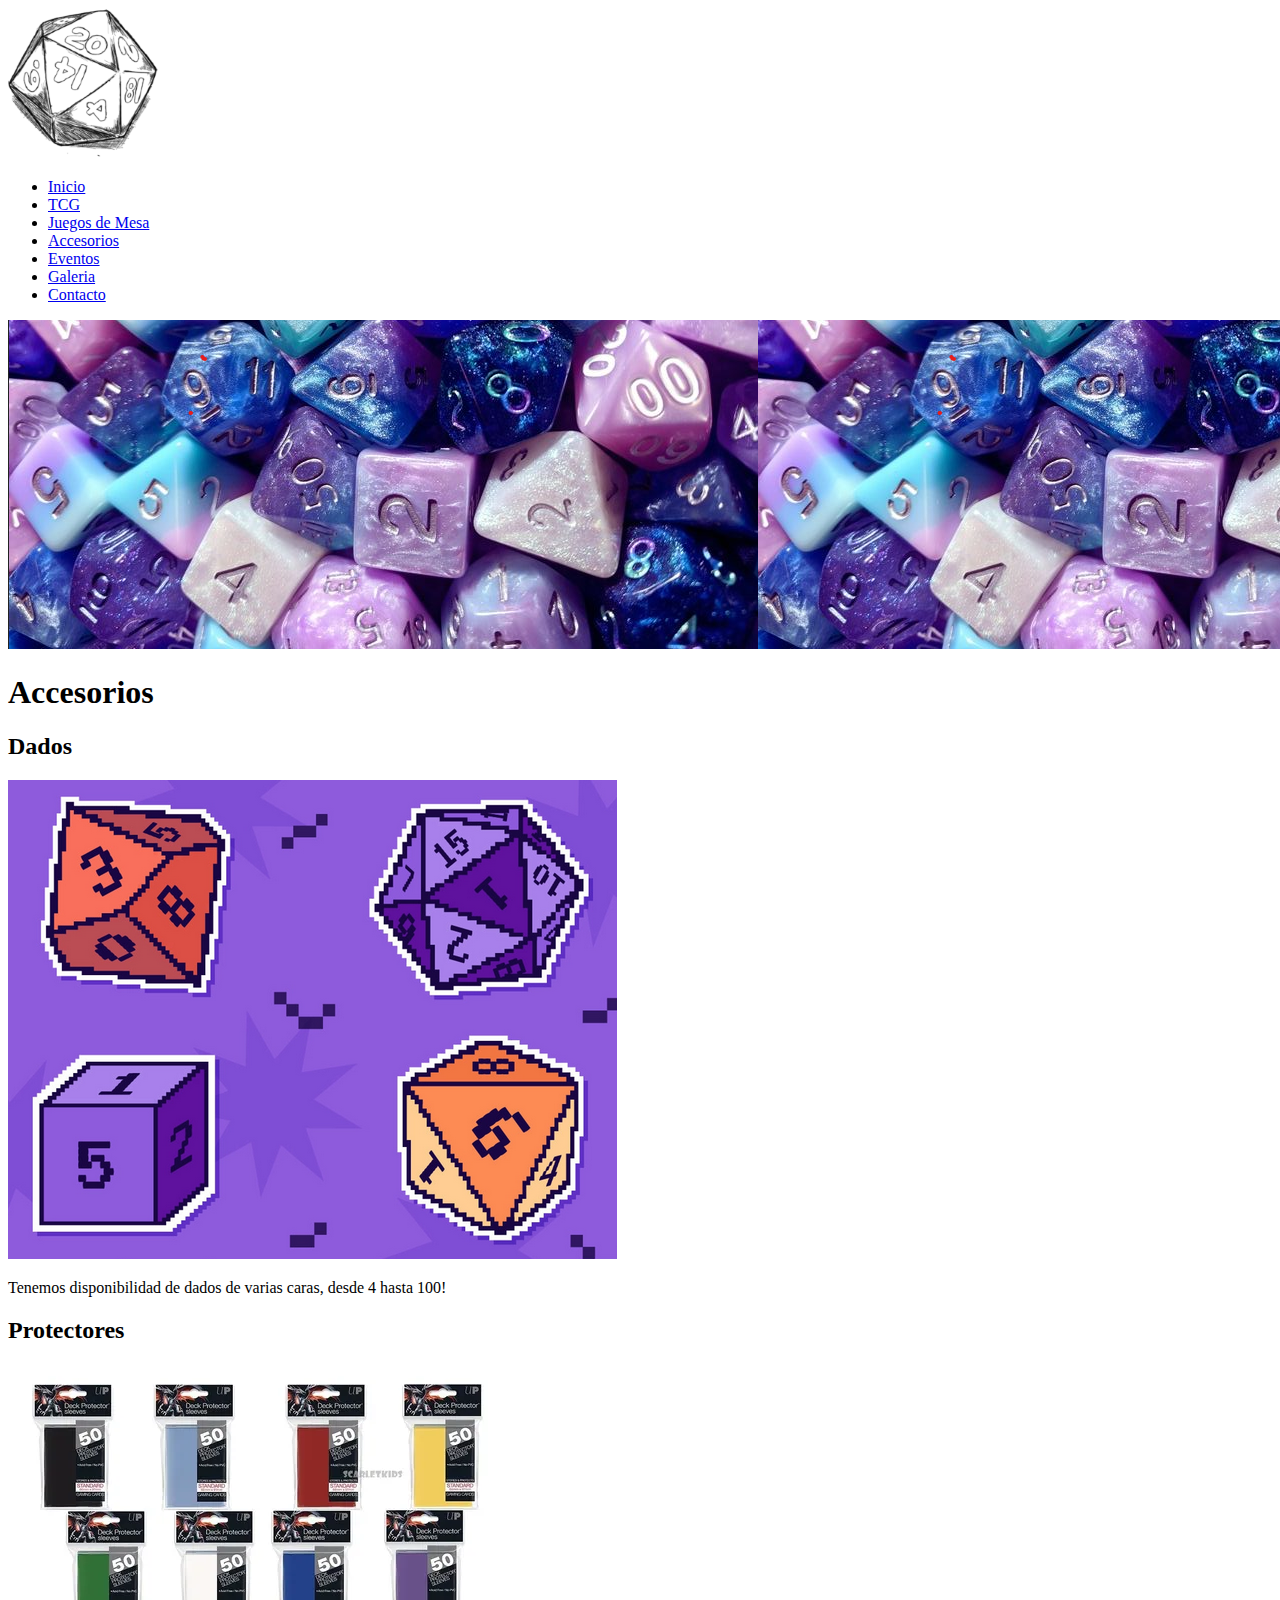
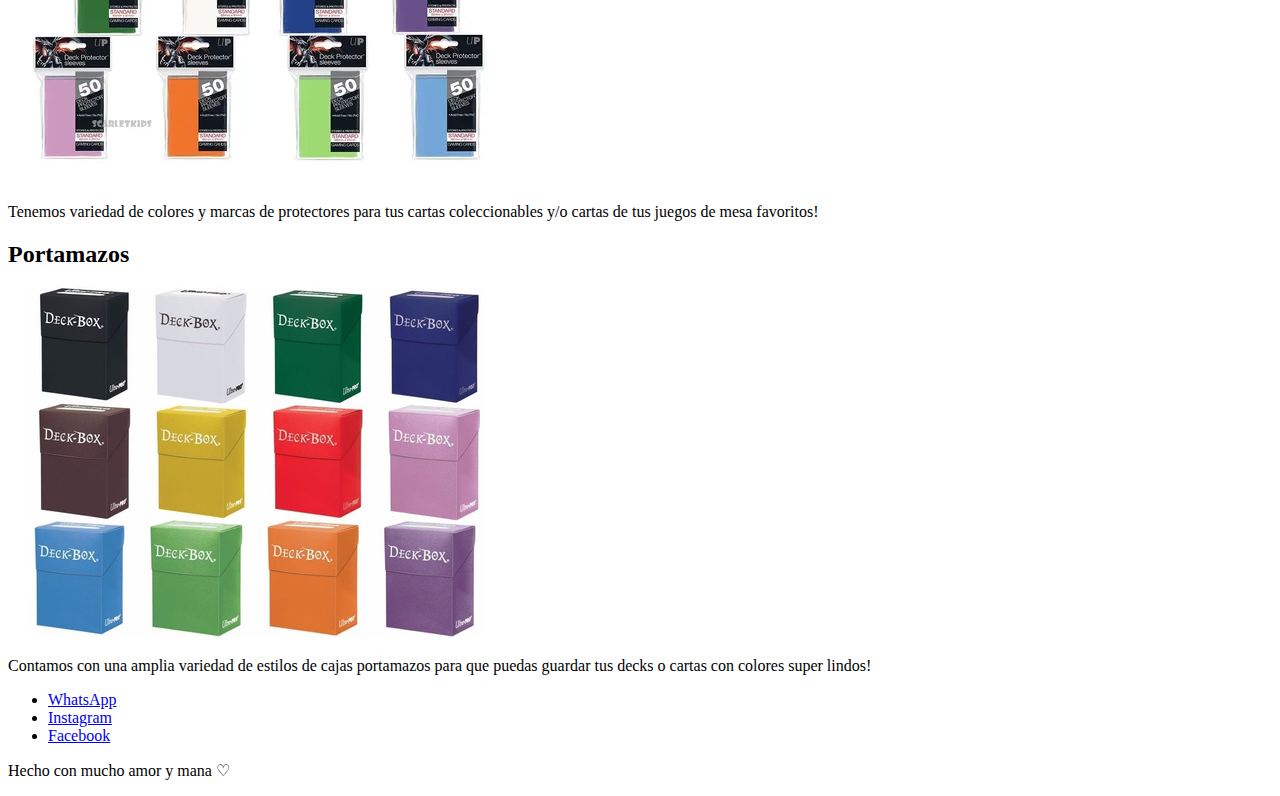
==== pages/accesorios.html @ 80c21d38 "cargando contenido a los html, previo a linkear css + bootstrap" ====
<!doctype html>
<html lang="en">

<head>
    <meta charset="utf-8">
    <meta name="viewport" content="width=device-width, initial-scale=1">
    <title>Bootstrap demo</title>
    <link href="https://cdn.jsdelivr.net/npm/bootstrap@5.2.0/dist/css/bootstrap.min.css" rel="stylesheet"
        integrity="sha384-gH2yIJqKdNHPEq0n4Mqa/HGKIhSkIHeL5AyhkYV8i59U5AR6csBvApHHNl/vI1Bx" crossorigin="anonymous">
</head>

<body>
    <!-- header (se repite en los demas html) -->
    <header class="header">
        <a href="../index.html"><img src="../img/dados_logo.png" alt="Imagen Logo"></a>
        <nav>
            <ul>
                <li><a href="../index.html">Inicio</a></li>
                <li><a href="./tcg.html">TCG</a></li>
                <li><a href="./juegosDeMesa.html">Juegos de Mesa</a></li>
                <li><a href="./accesorios.html">Accesorios</a></li>
                <li><a href="./eventos.html">Eventos</a></li>
                <li><a href="./galeria.html">Galeria</a></li>
                <li><a href="./contacto.html">Contacto</a></li>
            </ul>
        </nav>
    </header>

    <!-- main (cambiar main de cada html para poder personalizarlos) -->
    <main class="mainAccesorios">
        <div class="banner">
            <img src="../img/baner2.png" alt="Banner Grande">
        </div>
        <h1 class="tituloUno animate__animated animate__rubberBand">Accesorios</h1>
        <div class="accesoriosMain">
            <section class="dadosMain">
                <h2 class="tituloDos">Dados</h2>
                <img class="imgMesa" src="../img/dados2.png" alt="Dados Logo" class="imgLogo">
                <p>Tenemos disponibilidad de dados de varias caras, desde 4 hasta 100!</p>
            </section>

            <section class="protectoresMain">
                <h2 class="tituloDos">Protectores</h2>
                <img class="imgMesa" src="../img/protectores_ultrapro_img.png" alt="Protectores Logo" class="imgLogo">
                <p>Tenemos variedad de colores y marcas de protectores para tus cartas coleccionables y/o cartas de
                    tus juegos de mesa favoritos!</p>
            </section>

            <section class="portamazosMain">
                <h2 class="tituloDos">Portamazos</h2>
                <img class="imgMesa" src="../img/deckbox_img.png" alt="Portamazos Logo" class="imgLogo">
                <p>Contamos con una amplia variedad de estilos de cajas portamazos para que puedas guardar tus decks
                    o cartas con colores super lindos!</p>
            </section>
        </div>
    </main>

    <!-- footer (se repite en los demas html) -->
    <footer class="footer">
        <ul>
            <li><a href="#">WhatsApp</a></li>
            <li><a href="#">Instagram</a></li>
            <li><a href="#">Facebook</a></li>
        </ul>
        <p>Hecho con mucho amor y mana ♡</p>
    </footer>

    <!-- JS final del Body -->
    <script src="https://cdn.jsdelivr.net/npm/bootstrap@5.2.0/dist/js/bootstrap.bundle.min.js"
        integrity="sha384-A3rJD856KowSb7dwlZdYEkO39Gagi7vIsF0jrRAoQmDKKtQBHUuLZ9AsSv4jD4Xa"
        crossorigin="anonymous"></script>
</body>

</html>
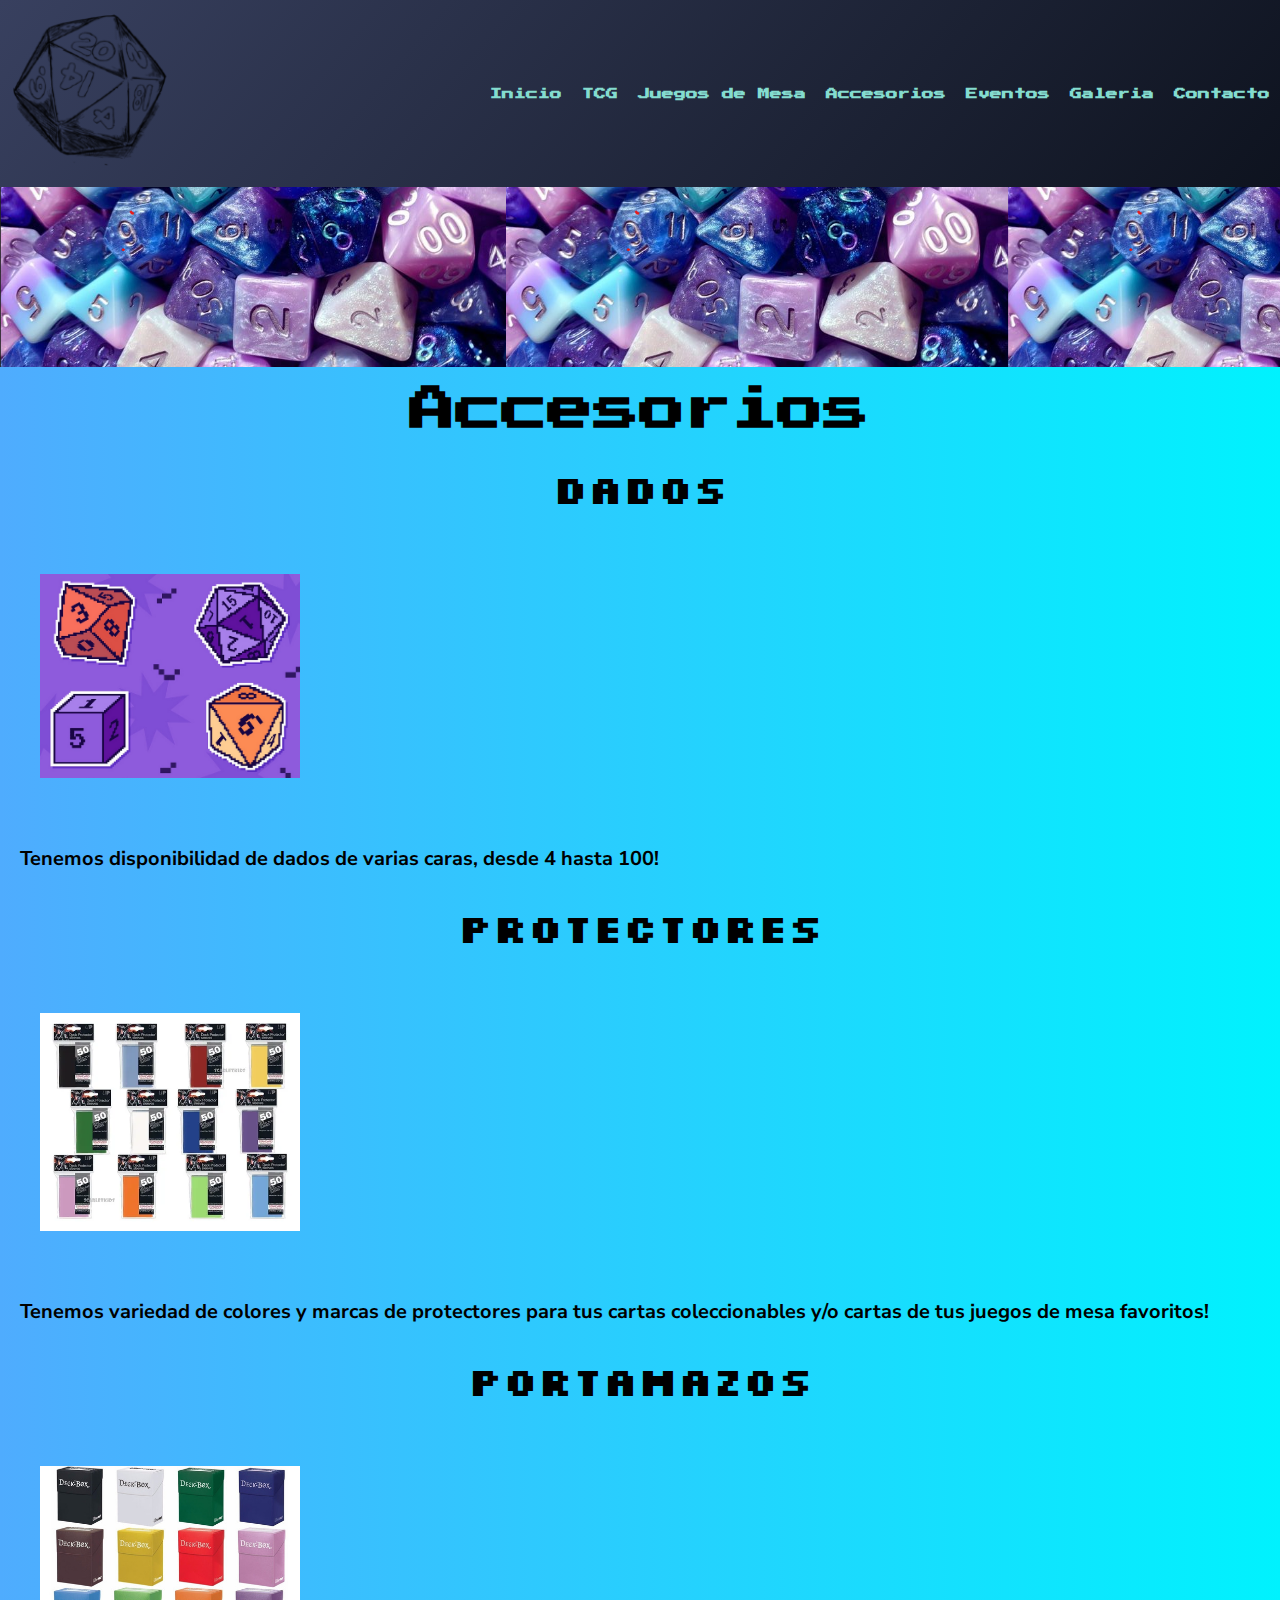
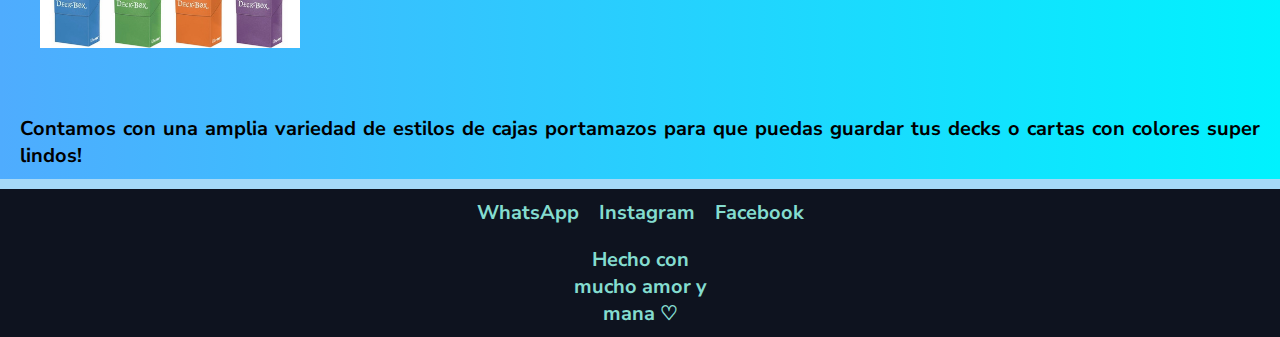
==== commit f8bfc6bf: "correcion links html + linkeo css" ====
--- a/pages/accesorios.html
+++ b/pages/accesorios.html
@@ -7,6 +7,8 @@
     <title>Bootstrap demo</title>
     <link href="https://cdn.jsdelivr.net/npm/bootstrap@5.2.0/dist/css/bootstrap.min.css" rel="stylesheet"
         integrity="sha384-gH2yIJqKdNHPEq0n4Mqa/HGKIhSkIHeL5AyhkYV8i59U5AR6csBvApHHNl/vI1Bx" crossorigin="anonymous">
+    <link rel="stylesheet" href="../css/style.css">
+
 </head>
 
 <body>
--- a/css/style.css
+++ b/css/style.css
@@ -0,0 +1,273 @@
+@import url('https://fonts.googleapis.com/css2?family=Nunito+Sans:wght@200&family=Press+Start+2P&family=Roboto&family=Silkscreen&display=swap');
+/* font-family: 'Nunito Sans', sans-serif;
+font-family: 'Roboto', sans-serif;
+font-family: 'Press Start 2P', cursive;
+font-family: 'Silkscreen', cursive; */
+
+/* Paleta de Colores
+--rich-black-fogra-29: #0e131fff;
+--middle-blue-green: #84dccfff;
+--uranian-blue: #a6d9f7ff;
+--slate-gray: #6b717eff;
+--independence: #38405fff; */
+
+/* Mobile Last / Reseteo */
+* {
+  margin: 0;
+  padding: 0;
+  box-sizing: border-box;
+}
+
+/* Header (logo + navbar + footer) */
+.header {
+  background: linear-gradient(130deg, #38405fff 0%, #0e131fff 100%);
+  display: flex;
+  justify-content: space-between;
+  align-items: center;
+  /* animation-name: headerColor;
+  animation-duration: 5s;
+  animation-iteration-count: infinite;
+  animation-delay: 2s; */
+}
+.header img {
+  width: 180px;
+  padding: 20px;
+  /* transform: translate(90px, 10px); */
+}
+.header img:hover {
+  transform: scale(1.1, 1.1);
+}
+.header ul {
+  font-family: 'Press Start 2P';
+  font-size: 12px;
+  color: #6b717eff;
+  list-style: none;
+  display: flex;
+}
+
+.header li,
+.footer li {
+  margin: 10px;
+}
+
+.header a,
+.footer a {
+  color: #84dccf;
+  text-decoration: none;
+}
+
+.header a:hover,
+.footer a:hover {
+  color: #38405fff;
+  font-weight: bold;
+}
+
+/* Footer */
+.footer {
+  background-color: #0e131fff;
+}
+.footer ul {
+  display: flex;
+  list-style: none;
+  width: 180px;
+  margin: 0 auto;
+  justify-content: center;
+}
+.footer p {
+  width: 180px;
+  margin: 0 auto;
+  color: #84dccf;
+  text-align: center;
+  justify-content: center;
+}
+
+/* Presets */
+body {
+  font-family: 'Nunito Sans', sans-serif;
+  font-size: 20px;
+  font-weight: bolder;
+  background-color: #a6d9f7;
+}
+main {
+  min-height: 90vh;
+  background-image: linear-gradient(to right, #4facfe 0%, #00f2fe 100%);
+}
+p {
+  margin: 10px;
+  padding: 10px;
+  text-align: justify;
+  justify-content: center;
+}
+a {
+  text-decoration: none;
+}
+
+.tituloUno {
+  font-family: 'Press Start 2P';
+  text-align: center;
+  font-size: 46px;
+  font-weight: bold;
+  margin: 10px;
+  padding: 10px;
+}
+.tituloUno:hover {
+  transform: skew(-12deg);
+}
+.tituloDos {
+  font-family: 'Silkscreen', cursive;
+  text-align: center;
+  font-size: 40px;
+  font-weight: bold;
+  margin: 10px;
+  padding: 10px;
+}
+.tituloDos:hover {
+  transform: skew(-12deg);
+}
+.tituloTres {
+  font-family: 'Silkscreen', cursive;
+  text-align: center;
+  font-size: 30px;
+  font-style: oblique;
+  font-weight: bold;
+  margin: 10px;
+  padding: 10px;
+}
+.imgMesa {
+  max-width: 300px;
+  margin: 20px;
+  padding: 20px;
+}
+.formularioMesa form {
+  display: flex;
+  align-items: flex-start;
+  margin: 10px;
+  padding: 20px;
+  flex-direction: column;
+}
+input:focus {
+  border-radius: 10px;
+  background-color: #d7dde9;
+  transition: .5s;
+}
+.infoMesa {
+  display: flex;
+  align-items: flex-start;
+  margin: 0 auto;
+  padding: 30px;
+  flex-direction: column;
+}
+
+
+/* Banner */
+.banner {
+  max-height: 180px;
+  overflow: hidden;
+}
+.banner img {
+  max-width: 100vw;
+}
+
+.mainIndex .contenidoMesa {
+    justify-content: space-around;
+}
+.parrafoInfo {
+  margin: 20px;
+  padding: 20px;
+  text-align: justify;
+}
+
+/* Grid Index */
+.contenidoMesa {
+  max-width: 450px;
+  margin: 0 auto;
+  display: grid;
+  grid-template-columns: repeat(3, 1fr);
+  grid-template-rows: repeat(3, 1fr);
+  /* align-items: center;
+  justify-items: center; */
+  text-align: center;
+  justify-content: space-around;
+  column-gap: 30px;
+  row-gap: 30px;
+}
+.contenidoMesa div {
+  margin: 50px;
+  width: 300px;
+  height: 300px;
+  overflow: hidden;
+  border-radius: 10px;
+}
+.contenidoMesa img {
+  max-width: 300px;
+}
+
+/* GRID Galeria */
+.gridGaleria {
+  max-width: 450px;
+  margin: 0 auto;
+  display: grid;
+  grid-template-columns: repeat(3, 1fr);
+  align-items: center;
+  justify-items: center;
+  justify-content: center;
+  column-gap: 15px;
+  row-gap: 15px;
+}
+.gridGaleria div {
+  width: 300px;
+  height: 300px;
+  overflow: hidden;
+  border-radius: 10px;
+}
+.gridGaleria img {
+  max-width: 300px;
+}
+ 
+/* KEYFRAMES */
+@keyframes headerColor {
+  0% {
+    background-image: #a3b0e4;
+    transition: 1s;
+  }
+  50% {
+    background-image: #7c3ba1;
+    transition: 1s;
+  }
+  100% {
+    background-image: #8c1ef3;
+    transition: 1s;
+  }
+}
+
+/* MEDIA QUERYS (siempre al final) */
+@media (max-width: 850px) {
+  .contenidoMesa {
+    grid-template-columns: repeat(2, 1fr);
+  }
+  .gridGaleria {
+    grid-template-columns: repeat(2, 1fr);
+  }
+}
+
+@media (max-width: 680px) {
+  .header {
+    flex-direction: column;
+  }
+  .contenidoMesa {
+    grid-template-columns: repeat(1, 1fr);
+  }
+  .gridGaleria {
+    grid-template-columns: repeat(1, 1fr);
+  }
+  .mapaMesa {
+    display: none;
+  }
+  .footer ul {
+    width: 180px;
+  }
+
+  form {
+    display: none;
+  }
+}
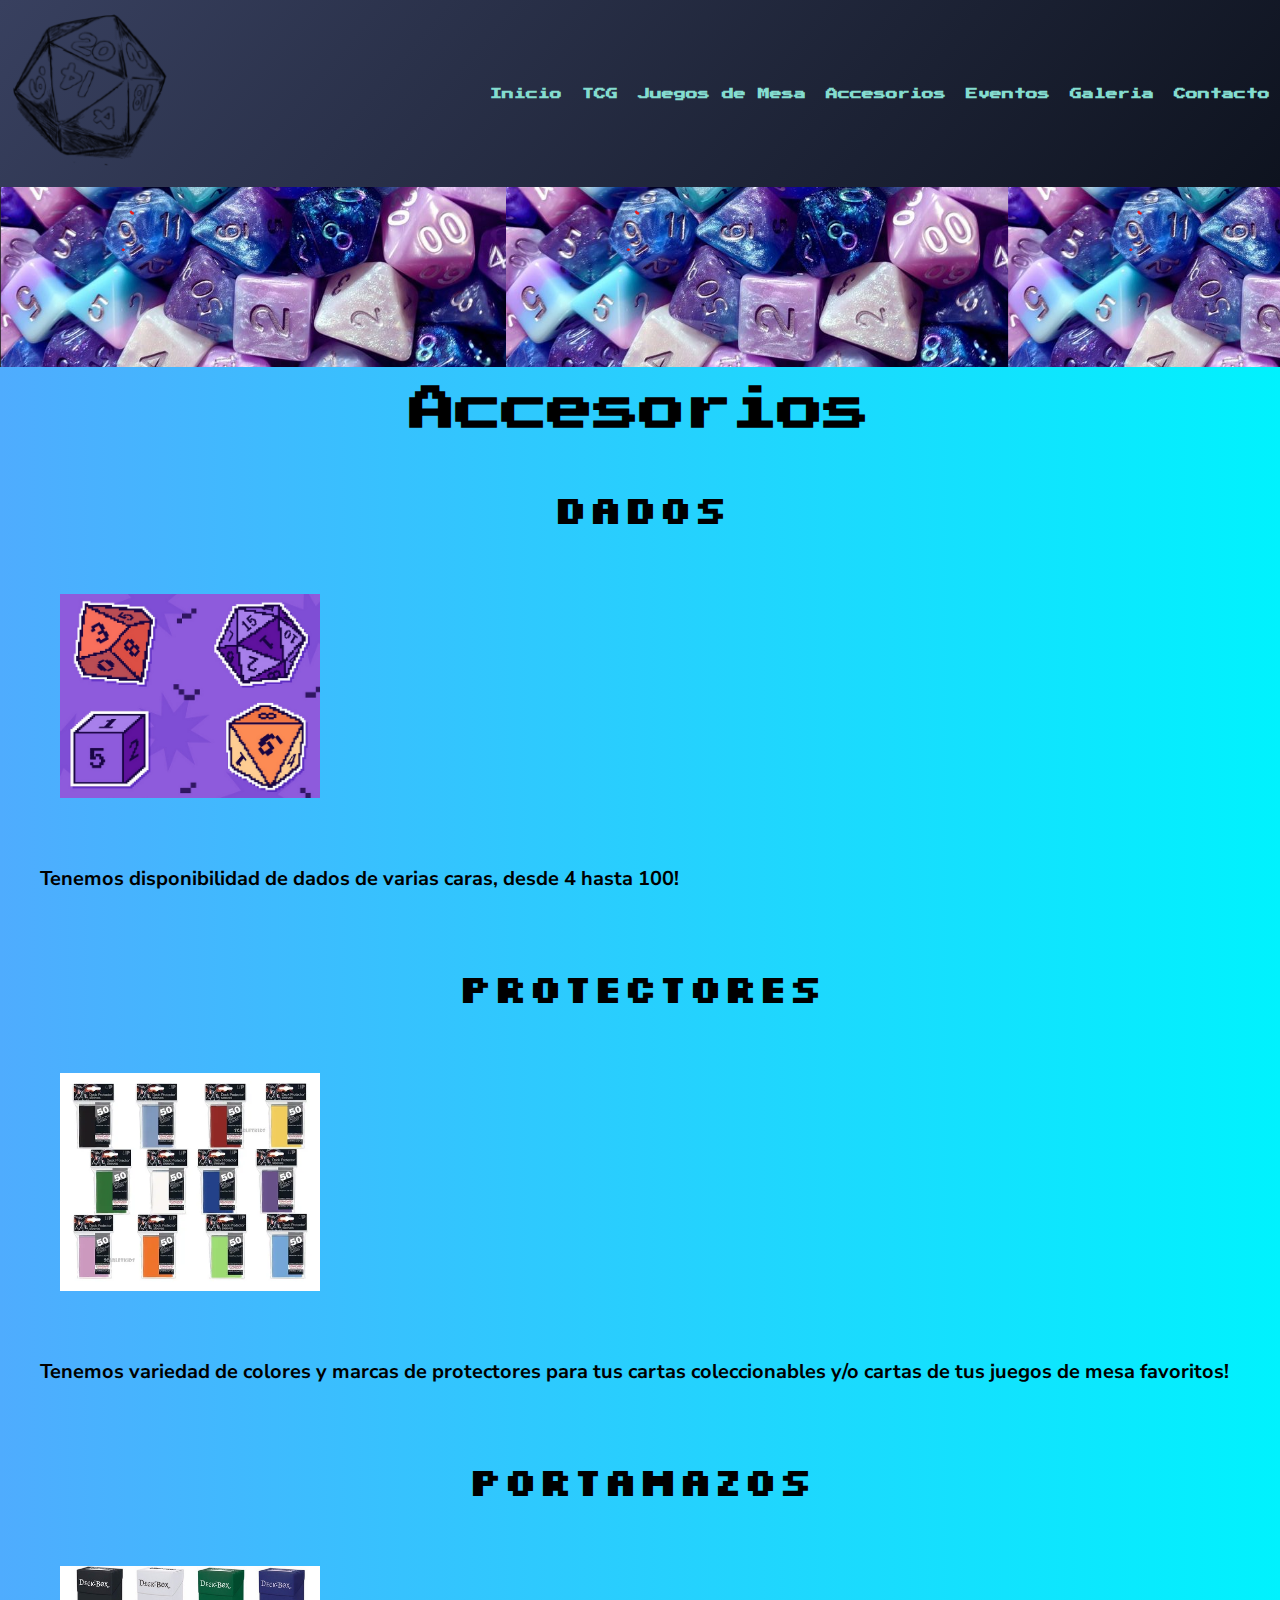
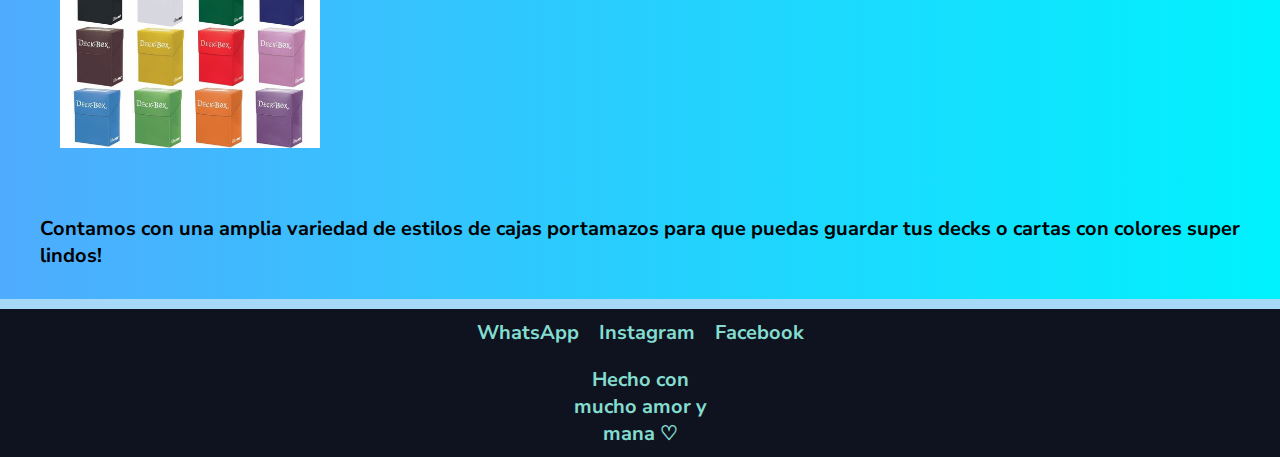
==== commit 8e87f6d9: "sumando algunos bootstraps" ====
--- a/pages/accesorios.html
+++ b/pages/accesorios.html
@@ -35,22 +35,22 @@
         </div>
         <h1 class="tituloUno animate__animated animate__rubberBand">Accesorios</h1>
         <div class="accesoriosMain">
-            <section class="dadosMain">
+            <section class="dadosMain container text-center">
                 <h2 class="tituloDos">Dados</h2>
-                <img class="imgMesa" src="../img/dados2.png" alt="Dados Logo" class="imgLogo">
+                <img class="imgMesa rounded mx-auto d-block" src="../img/dados2.png" alt="Dados Logo" class="imgLogo">
                 <p>Tenemos disponibilidad de dados de varias caras, desde 4 hasta 100!</p>
             </section>
 
-            <section class="protectoresMain">
+            <section class="protectoresMain container text-center">
                 <h2 class="tituloDos">Protectores</h2>
-                <img class="imgMesa" src="../img/protectores_ultrapro_img.png" alt="Protectores Logo" class="imgLogo">
+                <img class="imgMesa rounded mx-auto d-block" src="../img/protectores_ultrapro_img.png" alt="Protectores Logo" class="imgLogo">
                 <p>Tenemos variedad de colores y marcas de protectores para tus cartas coleccionables y/o cartas de
                     tus juegos de mesa favoritos!</p>
             </section>
 
-            <section class="portamazosMain">
+            <section class="portamazosMain container text-center">
                 <h2 class="tituloDos">Portamazos</h2>
-                <img class="imgMesa" src="../img/deckbox_img.png" alt="Portamazos Logo" class="imgLogo">
+                <img class="imgMesa rounded mx-auto d-block" src="../img/deckbox_img.png" alt="Portamazos Logo" class="imgLogo">
                 <p>Contamos con una amplia variedad de estilos de cajas portamazos para que puedas guardar tus decks
                     o cartas con colores super lindos!</p>
             </section>
--- a/css/style.css
+++ b/css/style.css
@@ -92,11 +92,17 @@
   min-height: 90vh;
   background-image: linear-gradient(to right, #4facfe 0%, #00f2fe 100%);
 }
+section {
+  margin: 10px;
+  padding: 10px;
+  text-align: justify;
+  justify-content: center;
+}
 p {
   margin: 10px;
   padding: 10px;
-  text-align: justify;
-  justify-content: center;
+  /* text-align: justify;
+  justify-content: center; */
 }
 a {
   text-decoration: none;
@@ -223,6 +229,21 @@
 .gridGaleria img {
   max-width: 300px;
 }
+
+.gridbst {
+  border: solid black 3px;
+}
+
+.spanEventos {
+  margin: 10px;
+  padding: 10px;
+  border: solid black 3px;
+}
+
+.contactoAccordion {
+  margin: 10px;
+  padding: 10px;
+}
  
 /* KEYFRAMES */
 @keyframes headerColor {
@@ -241,7 +262,9 @@
 }
 
 /* MEDIA QUERYS (siempre al final) */
-@media (max-width: 850px) {
+
+/* class:"col-xs-2 col-md-3 col-lg-4" */
+@media (max-width: 768px) {
   .contenidoMesa {
     grid-template-columns: repeat(2, 1fr);
   }
@@ -250,7 +273,7 @@
   }
 }
 
-@media (max-width: 680px) {
+@media (max-width: 576px) {
   .header {
     flex-direction: column;
   }
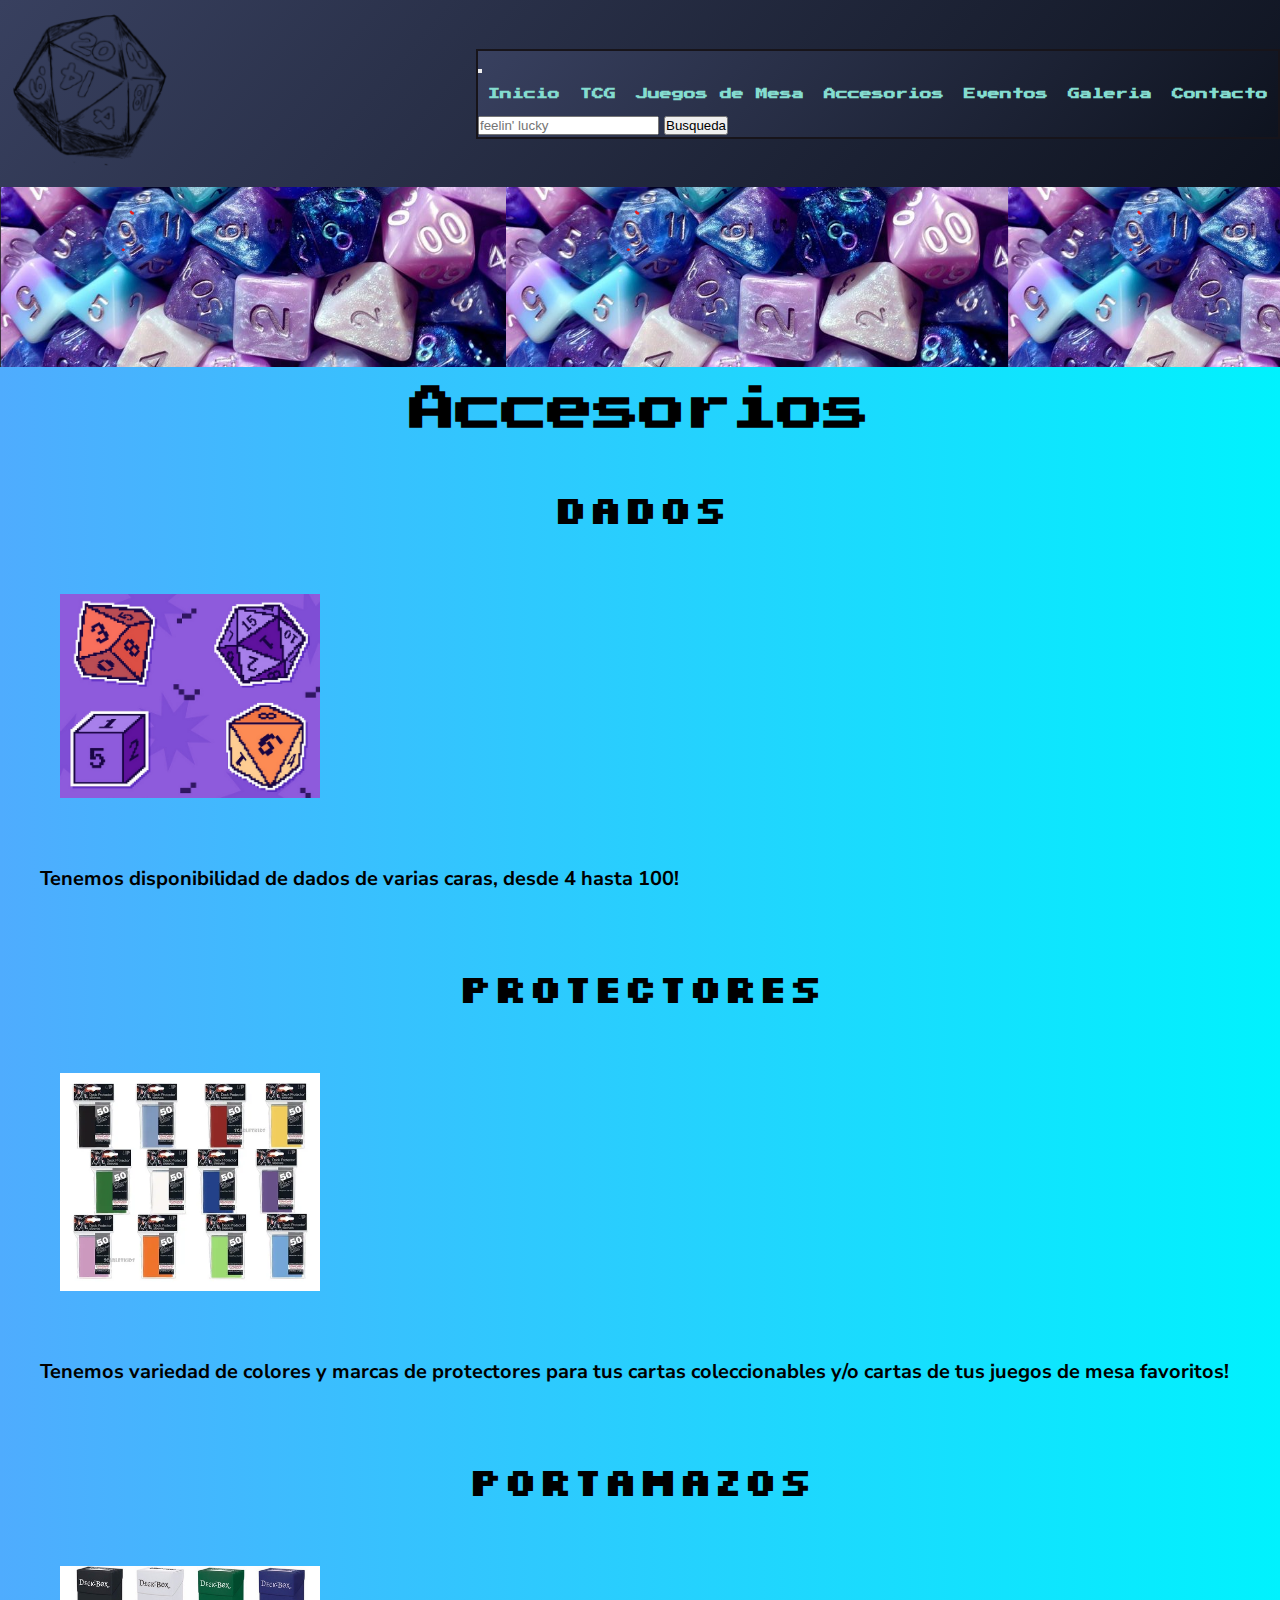
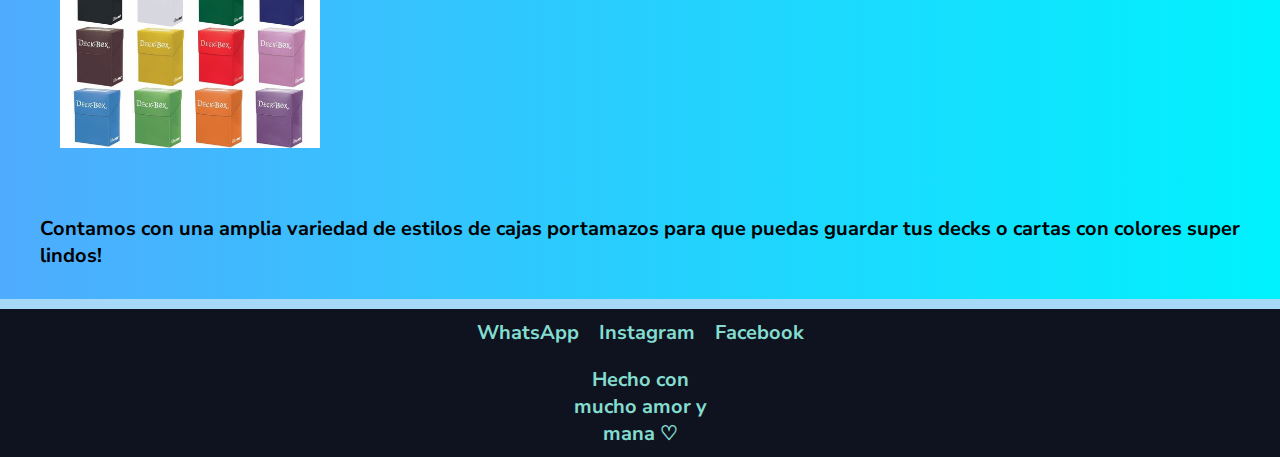
==== commit 1ea70071: "navbar actualizada" ====
--- a/pages/accesorios.html
+++ b/pages/accesorios.html
@@ -4,7 +4,7 @@
 <head>
     <meta charset="utf-8">
     <meta name="viewport" content="width=device-width, initial-scale=1">
-    <title>Bootstrap demo</title>
+    <title>Accesorios</title>
     <link href="https://cdn.jsdelivr.net/npm/bootstrap@5.2.0/dist/css/bootstrap.min.css" rel="stylesheet"
         integrity="sha384-gH2yIJqKdNHPEq0n4Mqa/HGKIhSkIHeL5AyhkYV8i59U5AR6csBvApHHNl/vI1Bx" crossorigin="anonymous">
     <link rel="stylesheet" href="../css/style.css">
@@ -15,7 +15,46 @@
     <!-- header (se repite en los demas html) -->
     <header class="header">
         <a href="../index.html"><img src="../img/dados_logo.png" alt="Imagen Logo"></a>
-        <nav>
+        <nav class="navbar navbar-expand-md bg-light navbarMesa">
+            <div class="container-fluid">
+                <button class="navbar-toggler" type="button" data-bs-toggle="collapse"
+                    data-bs-target="#navbarSupportedContent" aria-controls="navbarSupportedContent"
+                    aria-expanded="false" aria-label="Toggle navigation">
+                    <span class="navbar-toggler-icon"></span>
+                </button>
+                <div class="collapse navbar-collapse" id="navbarSupportedContent">
+                    <ul class="navbar-nav me-auto mb-2 mb-lg-0">
+                        <li class="nav-item">
+                            <a class="nav-link active" aria-current="page" href="../index.html">Inicio</a>
+                        </li>
+                        <li class="nav-item">
+                            <a class="nav-link" href="./tcg.html">TCG</a>
+                        </li>
+                        <li class="nav-item">
+                            <a class="nav-link" href="./juegosDeMesa.html">Juegos de Mesa</a>
+                        </li>
+                        <li class="nav-item">
+                            <a class="nav-link" href="./accesorios.html">Accesorios</a>
+                        </li>
+                        <li class="nav-item">
+                            <a class="nav-link" href="./eventos.html">Eventos</a>
+                        </li>
+                        <li class="nav-item">
+                            <a class="nav-link" href="./galeria.html">Galeria</a>
+                        </li>
+                        <li class="nav-item">
+                            <a class="nav-link" href="./contacto.html">Contacto</a>
+                        </li>
+                    </ul>
+                    <form class="d-flex" role="search">
+                        <input class="form-control me-2" type="search" placeholder="feelin' lucky"
+                            aria-label="Busqueda">
+                        <button class="btn btn-outline-success" type="submit">Busqueda</button>
+                    </form>
+                </div>
+            </div>
+        </nav>
+        <!-- <nav>
             <ul>
                 <li><a href="../index.html">Inicio</a></li>
                 <li><a href="./tcg.html">TCG</a></li>
@@ -25,7 +64,7 @@
                 <li><a href="./galeria.html">Galeria</a></li>
                 <li><a href="./contacto.html">Contacto</a></li>
             </ul>
-        </nav>
+        </nav> -->
     </header>
 
     <!-- main (cambiar main de cada html para poder personalizarlos) -->
--- a/css/style.css
+++ b/css/style.css
@@ -244,6 +244,11 @@
   margin: 10px;
   padding: 10px;
 }
+.navbarMesa {
+  border: solid 2px #17141a;
+  background: linear-gradient(130deg, #38405fff 0%, #0e131fff 100%) !important;
+}
+
  
 /* KEYFRAMES */
 @keyframes headerColor {
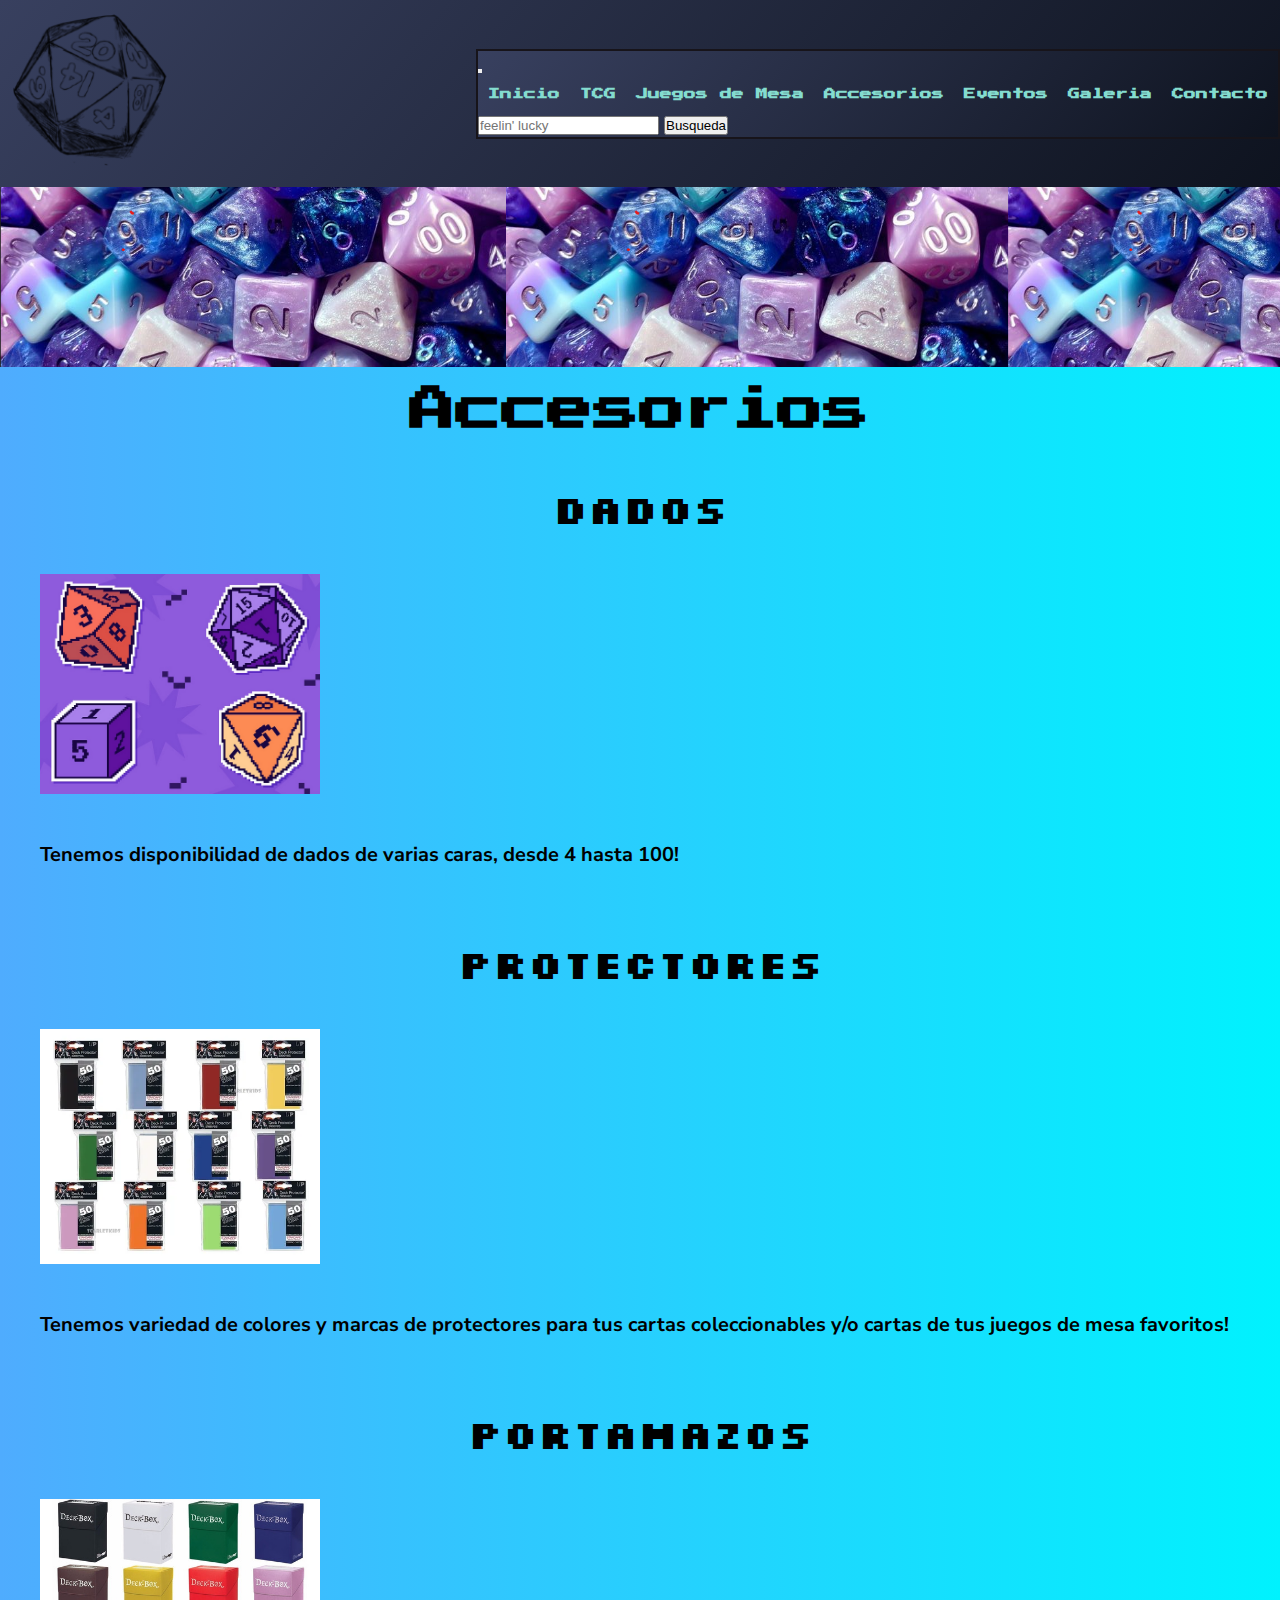
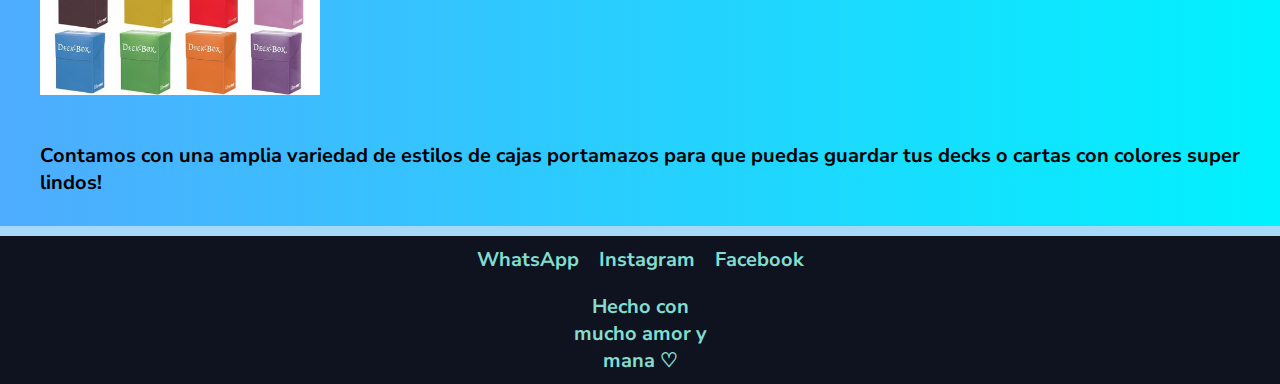
==== commit 308086bd: "probando tabla eventos" ====
--- a/pages/accesorios.html
+++ b/pages/accesorios.html
@@ -76,20 +76,20 @@
         <div class="accesoriosMain">
             <section class="dadosMain container text-center">
                 <h2 class="tituloDos">Dados</h2>
-                <img class="imgMesa rounded mx-auto d-block" src="../img/dados2.png" alt="Dados Logo" class="imgLogo">
+                <img class="imgMesa img-fluid rounded mx-auto d-block" src="../img/dados2.png" alt="Dados Logo" class="imgLogo">
                 <p>Tenemos disponibilidad de dados de varias caras, desde 4 hasta 100!</p>
             </section>
 
             <section class="protectoresMain container text-center">
                 <h2 class="tituloDos">Protectores</h2>
-                <img class="imgMesa rounded mx-auto d-block" src="../img/protectores_ultrapro_img.png" alt="Protectores Logo" class="imgLogo">
+                <img class="imgMesa img-fluid rounded mx-auto d-block" src="../img/protectores_ultrapro_img.png" alt="Protectores Logo" class="imgLogo">
                 <p>Tenemos variedad de colores y marcas de protectores para tus cartas coleccionables y/o cartas de
                     tus juegos de mesa favoritos!</p>
             </section>
 
             <section class="portamazosMain container text-center">
                 <h2 class="tituloDos">Portamazos</h2>
-                <img class="imgMesa rounded mx-auto d-block" src="../img/deckbox_img.png" alt="Portamazos Logo" class="imgLogo">
+                <img class="imgMesa img-fluid rounded mx-auto d-block" src="../img/deckbox_img.png" alt="Portamazos Logo" class="imgLogo">
                 <p>Contamos con una amplia variedad de estilos de cajas portamazos para que puedas guardar tus decks
                     o cartas con colores super lindos!</p>
             </section>
--- a/css/style.css
+++ b/css/style.css
@@ -141,8 +141,8 @@
 }
 .imgMesa {
   max-width: 300px;
-  margin: 20px;
-  padding: 20px;
+  margin: 10px;
+  padding: 10px;
 }
 .formularioMesa form {
   display: flex;
@@ -239,6 +239,10 @@
   padding: 10px;
   border: solid black 3px;
 }
+.selectorContacto {
+  margin: 10px;
+  padding: 10px;
+}
 
 .contactoAccordion {
   margin: 10px;
